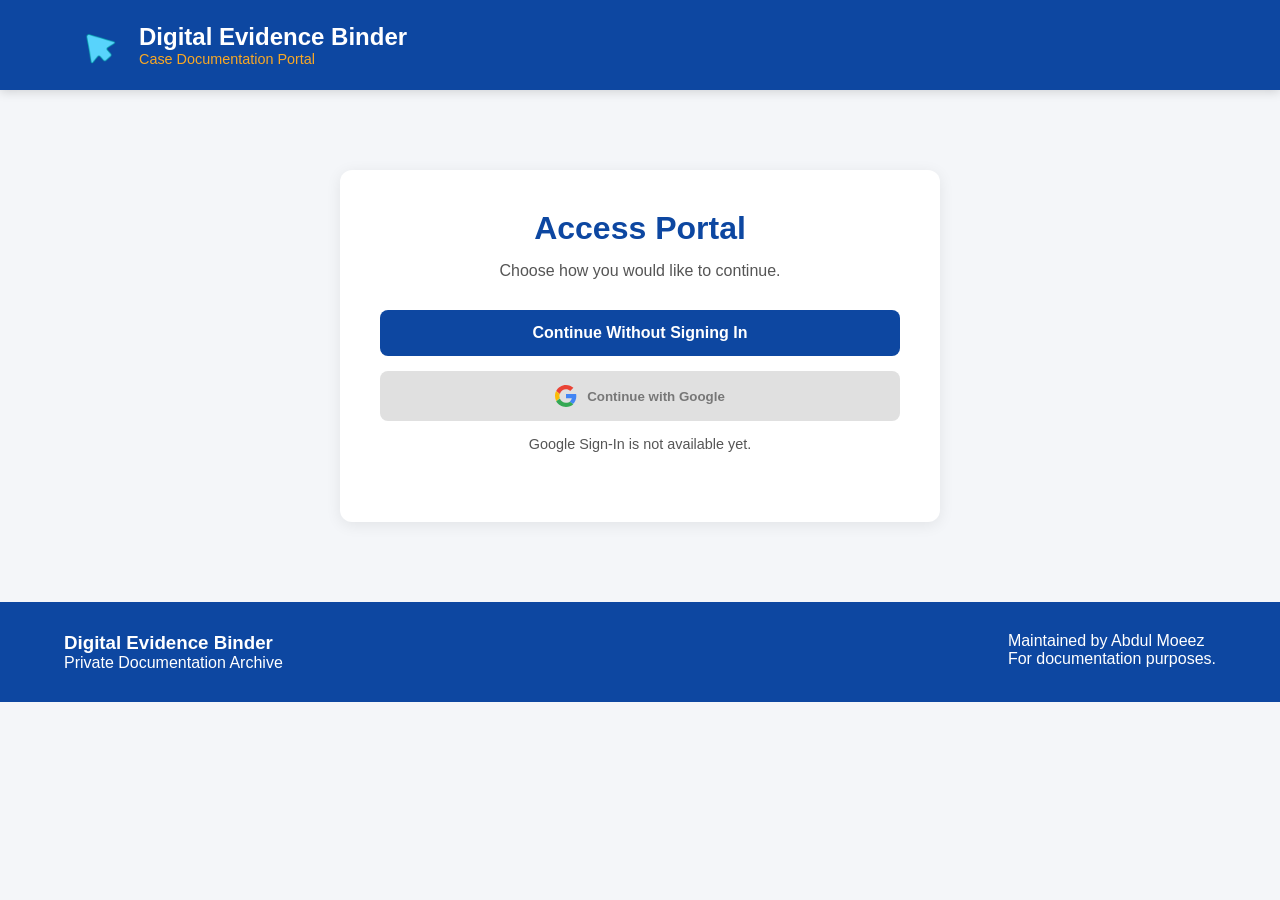
==== login.html @ add40af1 "Add files via upload" ====
<!DOCTYPE html>
<html lang="en">

<head>
    <meta charset="UTF-8">
    <meta name="viewport" content="width=device-width, initial-scale=1.0">
    <title>Login | Digital Evidence Binder</title>

    <link rel="stylesheet" href="style.css">

    <style>

        .login-container{
            max-width:600px;
            margin:80px auto;
        }

        .login-card{
            background:white;
            padding:40px;
            border-radius:12px;
            box-shadow:0 3px 15px rgba(0,0,0,.08);
            text-align:center;
        }

        .login-card h1{
            color:var(--blue);
            margin-bottom:15px;
        }

        .login-card p{
            margin-bottom:30px;
            color:#555;
        }

        .login-buttons{
            display:flex;
            flex-direction:column;
            gap:15px;
        }

        .continue-btn{
            background:var(--blue);
            color:white;
            text-decoration:none;
            padding:14px;
            border-radius:8px;
            font-weight:600;
        }

        .google-btn{
            display:flex;
            align-items:center;
            justify-content:center;
            gap:10px;

            padding:14px;

            border:none;
            border-radius:8px;

            background:#e0e0e0;
            color:#777;

            font-weight:600;

            cursor:not-allowed;
        }

        .google-btn svg{
            width:22px;
            height:22px;
        }

        .coming-soon{
            margin-top:15px;
            color:#777;
            font-size:.9rem;
        }

    </style>

</head>

<body>

<header>

    <div class="container header-container">

        <div class="logo">

            <img src="logo.gif" alt="Logo">

            <div class="logo-text">
                <h2>Digital Evidence Binder</h2>
                <p>Case Documentation Portal</p>
            </div>

        </div>

    </div>

</header>

<main class="container">

    <div class="login-container">

        <div class="login-card">

            <h1>Access Portal</h1>

            <p>
                Choose how you would like to continue.
            </p>

            <div class="login-buttons">

                <a href="index.html" class="continue-btn">
                    Continue Without Signing In
                </a>

                <button class="google-btn" disabled>

                    <svg viewBox="0 0 48 48">

                        <path fill="#EA4335"
                        d="M24 9.5c3.54 0 6.73 1.22 9.24 3.6l6.9-6.9C35.95 2.53 30.43 0 24 0 14.62 0 6.51 5.38 2.56 13.22l8.04 6.24C12.46 13.49 17.74 9.5 24 9.5z"/>

                        <path fill="#4285F4"
                        d="M46.5 24.55c0-1.64-.15-3.21-.43-4.73H24v8.95h12.66c-.55 2.95-2.21 5.46-4.71 7.15l7.26 5.64C43.91 37.14 46.5 31.4 46.5 24.55z"/>

                        <path fill="#FBBC05"
                        d="M10.6 28.54A14.44 14.44 0 0 1 9.5 24c0-1.58.27-3.11.75-4.54l-8.04-6.24A24.01 24.01 0 0 0 0 24c0 3.87.93 7.53 2.56 10.78l8.04-6.24z"/>

                        <path fill="#34A853"
                        d="M24 48c6.48 0 11.92-2.14 15.89-5.82l-7.26-5.64c-2.02 1.36-4.61 2.17-8.63 2.17-6.26 0-11.54-3.99-13.4-9.46l-8.04 6.24C6.51 42.62 14.62 48 24 48z"/>

                    </svg>

                    Continue with Google

                </button>

            </div>

            <p class="coming-soon">
                Google Sign-In is not available yet.
            </p>

        </div>

    </div>

</main>

<footer>

    <div class="container footer-content">

        <div>
            <h3>Digital Evidence Binder</h3>
            <p>Private Documentation Archive</p>
        </div>

        <div>
            <p>Maintained by Abdul Moeez</p>
            <p>For documentation purposes.</p>
        </div>

    </div>

</footer>

</body>
</html>
---- style.css ----
:root{
    --blue:#0d47a1;
    --orange:#f9a825;
    --white:#ffffff;
    --light:#f4f6f9;
}

*{
    margin:0;
    padding:0;
    box-sizing:border-box;
}

body{
    font-family:Segoe UI, Arial, sans-serif;
    background:var(--light);
}

.container{
    width:90%;
    max-width:1200px;
    margin:auto;
}

/* HEADER */

header{
    background:var(--blue);
    box-shadow:0 2px 10px rgba(0,0,0,.15);
}

.header-container{
    display:flex;
    justify-content:space-between;
    align-items:center;
    padding:15px 0;
}

.logo{
    display:flex;
    align-items:center;
    gap:15px;
}

.logo img{
    width:60px;
    height:60px;
    object-fit:contain;
}

.logo-text h2{
    color:white;
}

.logo-text p{
    color:var(--orange);
    font-size:.9rem;
}

nav ul{
    display:flex;
    list-style:none;
    gap:25px;
}

nav a{
    text-decoration:none;
    color:white;
    font-weight:500;
}

/* DROPDOWN */

.dropdown{
    position:relative;
}

.dropdown-menu{
    display:none;
    position:absolute;
    top:30px;
    left:0;
    background:white;
    min-width:200px;
    border-radius:8px;
    overflow:hidden;
    box-shadow:0 4px 15px rgba(0,0,0,.15);
}

.dropdown-menu li{
    width:100%;
}

.dropdown-menu a{
    display:block;
    padding:12px;
    color:#333;
}

.dropdown-menu a:hover{
    background:#eee;
}

.dropdown:hover .dropdown-menu{
    display:block;
}

/* HERO */

.hero{
    background:linear-gradient(
        135deg,
        var(--blue),
        #1565c0
    );
    color:white;
    text-align:center;
    padding:90px 20px;
}

.hero h1{
    font-size:3rem;
    margin-bottom:15px;
}

.hero p{
    max-width:700px;
    margin:auto;
}

/* SECTION */

.section{
    padding:60px 0;
}

.section h2{
    color:var(--blue);
    border-left:6px solid var(--orange);
    padding-left:12px;
    margin-bottom:25px;
}

/* CARD */

.incident-card{
    background:white;
    border-radius:12px;
    overflow:hidden;
    box-shadow:0 3px 15px rgba(0,0,0,.08);
}

.incident-card img{
    width:100%;
    height:350px;
    object-fit:cover;
}

.incident-content{
    padding:25px;
}

.badge{
    background:var(--orange);
    padding:6px 12px;
    border-radius:20px;
    font-weight:bold;
}

.date{
    margin:15px 0;
    color:#666;
}

/* FOOTER */

footer{
    background:var(--blue);
    color:white;
    margin-top:60px;
}

.footer-content{
    display:flex;
    justify-content:space-between;
    padding:30px 0;
}

/* MOBILE */

@media(max-width:768px){

    .header-container{
        flex-direction:column;
        gap:20px;
    }

    nav ul{
        flex-wrap:wrap;
        justify-content:center;
    }

    .hero h1{
        font-size:2rem;
    }

    .footer-content{
        flex-direction:column;
        text-align:center;
        gap:15px;
    }
}

/* ABOUT SECTION */

.about-card{
    background:white;
    padding:30px;
    border-radius:12px;
    box-shadow:0 3px 15px rgba(0,0,0,.08);
}

.about-card h3{
    color:var(--blue);
    margin-bottom:15px;
}

.about-card p{
    margin-bottom:15px;
    line-height:1.8;
    color:#444;
}

/* BUTTONS */

.button-group{
    display:flex;
    gap:15px;
    flex-wrap:wrap;
    margin-top:25px;
}

.btn{
    display:inline-block;
    text-decoration:none;
    background:var(--blue);
    color:white;
    padding:12px 22px;
    border-radius:8px;
    font-weight:600;
    transition:.2s;
}

.btn:hover{
    transform:translateY(-2px);
}

.btn.secondary{
    background:var(--orange);
    color:black;
}

/* DISCLAIMER */

.disclaimer-box{
    background:#fff1f1;
    border-left:6px solid #d32f2f;
    padding:25px;
    border-radius:10px;
    box-shadow:0 3px 15px rgba(0,0,0,.08);
}

.disclaimer-box h3{
    color:#b71c1c;
    margin-bottom:12px;
}

.disclaimer-box p{
    color:#5f2120;
    line-height:1.8;
}

/* =================================
   RESPONSIVE IMPROVEMENTS
================================= */

/* Large Tablets */
@media (max-width: 992px){

    .container{
        width:95%;
    }

    .hero h1{
        font-size:2.4rem;
    }

}

/* Tablets */
@media (max-width: 768px){

    .header-container{
        flex-direction:column;
        gap:20px;
        text-align:center;
    }

    .logo{
        justify-content:center;
    }

    nav ul{
        flex-wrap:wrap;
        justify-content:center;
        gap:15px;
    }

    .hero{
        padding:70px 20px;
    }

    .hero h1{
        font-size:2rem;
    }

    .hero p{
        font-size:.95rem;
    }

    .incident-card img{
        height:280px;
    }

    .button-group{
        flex-direction:column;
    }

    .btn{
        width:100%;
        text-align:center;
    }

    .footer-content{
        flex-direction:column;
        text-align:center;
        gap:20px;
    }

}

/* Mobile Phones */
@media (max-width: 480px){

    .logo img{
        width:50px;
        height:50px;
    }

    .logo-text h2{
        font-size:1.1rem;
    }

    .logo-text p{
        font-size:.75rem;
    }

    .hero{
        padding:50px 15px;
    }

    .hero h1{
        font-size:1.7rem;
        line-height:1.2;
    }

    .hero p{
        font-size:.9rem;
    }

    .section{
        padding:35px 0;
    }

    .section h2{
        font-size:1.3rem;
    }

    .incident-card img{
        height:220px;
    }

    .incident-content{
        padding:18px;
    }

    .about-card{
        padding:20px;
    }

    .disclaimer-box{
        padding:18px;
    }

}

/* Very Small Phones */
@media (max-width: 360px){

    nav ul{
        flex-direction:column;
        gap:10px;
    }

    .hero h1{
        font-size:1.5rem;
    }

    .incident-card img{
        height:180px;
    }

}

/* HAMBURGER */

.menu-toggle{
    display:none;
    background:none;
    border:none;
    color:white;
    font-size:28px;
    cursor:pointer;
}

/* MOBILE */

@media(max-width:768px){

    .header-container{
        position:relative;
    }

    .menu-toggle{
        display:block;
        position:absolute;
        right:0;
        top:15px;
    }

    nav{
        display:none;
        width:100%;
        margin-top:15px;
    }

    nav.show{
        display:block;
    }

    nav ul{
        flex-direction:column;
        gap:0;
        width:100%;
    }

    nav li{
        width:100%;
    }

    nav a{
        display:block;
        padding:15px;
        border-top:1px solid rgba(255,255,255,.15);
    }

    .dropdown-menu{
        position:static;
        display:none;
        background:#0b3b88;
        box-shadow:none;
        border-radius:0;
    }

    .dropdown-menu a{
        color:white;
        padding-left:35px;
    }
}
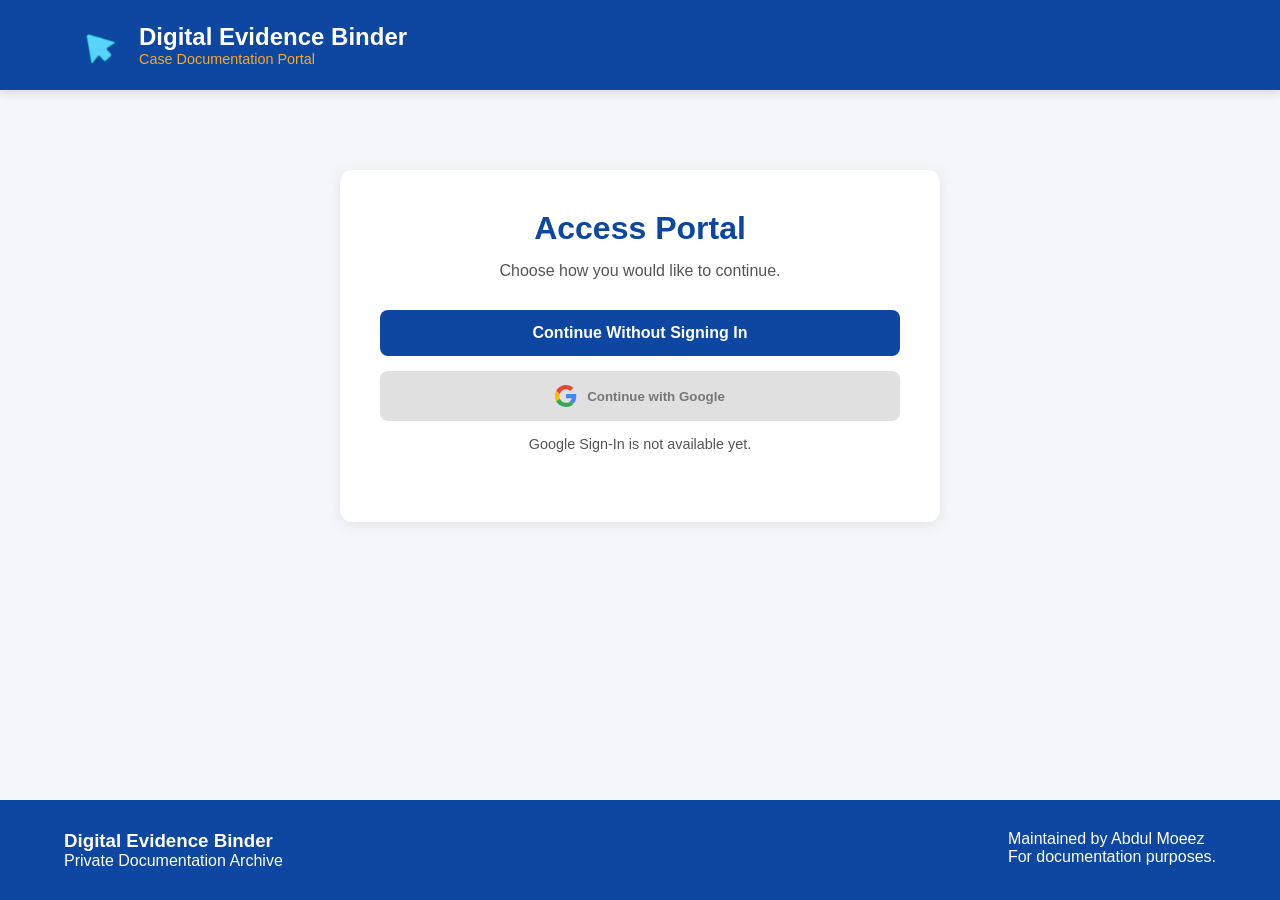
==== commit 39d0e17e: "Update login.html" ====
--- a/login.html
+++ b/login.html
@@ -117,7 +117,7 @@
 
             <div class="login-buttons">
 
-                <a href="index.html" class="continue-btn">
+                <a href="https://drive.google.com/drive/folders/1SNqlOgbFu9YPisoF7NOtC1vbzmbJbiRx?usp=sharing" class="continue-btn">
                     Continue Without Signing In
                 </a>
 
@@ -174,4 +174,4 @@
 </footer>
 
 </body>
-</html>+</html>
--- a/style.css
+++ b/style.css
@@ -486,4 +486,18 @@
         color:white;
         padding-left:35px;
     }
-}+}
+
+html, body{
+    height:100%;
+}
+
+body{
+    min-height:100vh;
+    display:flex;
+    flex-direction:column;
+}
+
+main{
+    flex:1;
+}
